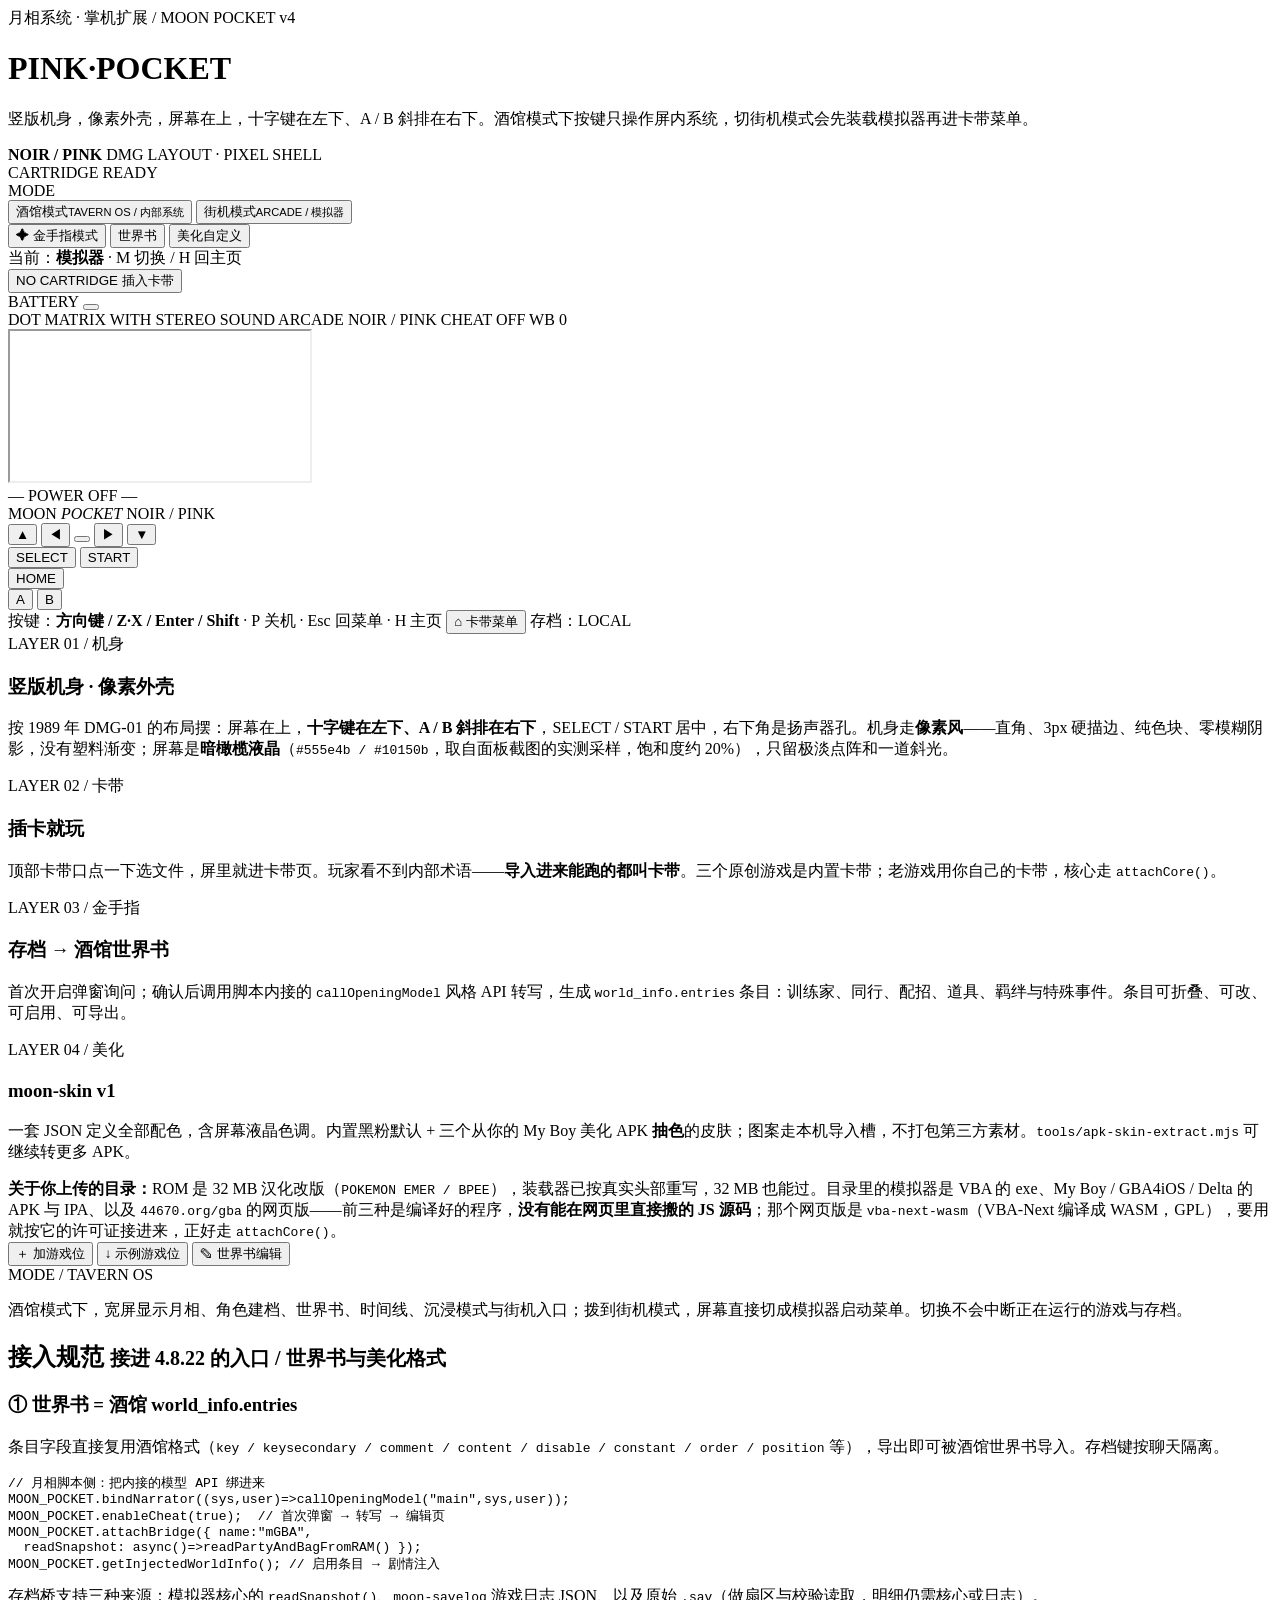
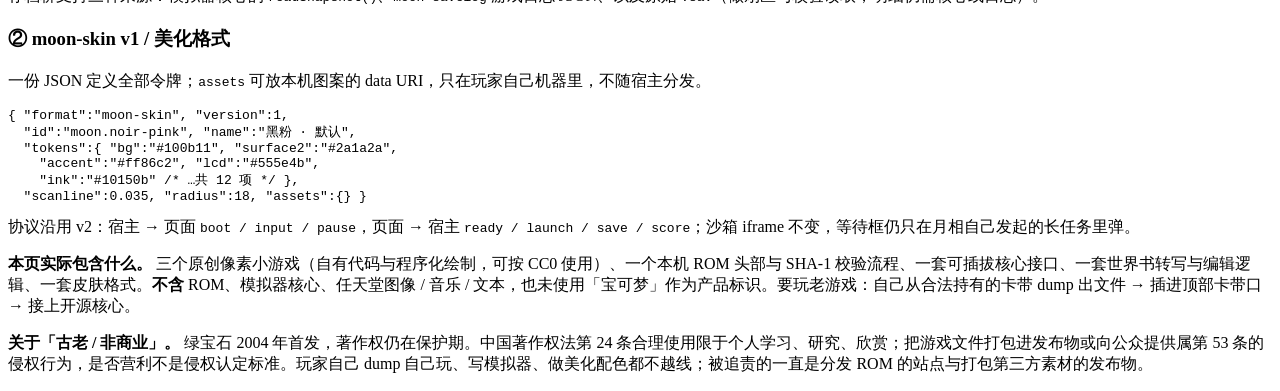
==== pocket/src/shell.html @ f13843cd "feat: v5.1.0 正名 + 金手指台 + 掌机拆件 - 正名：面板抬头、更新提示、导出文档、导入 JSON 的 name 全部改用正式全名   「Doki♥Doki！我要成为后宫王！～为了全C" ====
<!doctype html>
<html lang="zh-CN">
<head>
<meta charset="utf-8">
<meta name="viewport" content="width=device-width, initial-scale=1">
<title>月相系统 · MOON POCKET / 黑粉掌机 v3</title>
<link rel="preconnect" href="https://fonts.googleapis.com">
<link rel="preconnect" href="https://fonts.gstatic.com" crossorigin>
<link href="https://fonts.googleapis.com/css2?family=Chakra+Petch:wght@500;600;700&family=JetBrains+Mono:wght@400;500;700&display=swap" rel="stylesheet">
<style>
/*__POCKET_CSS__*/
</style>
</head>
<body data-mode="arcade" data-cheat="off">

<header class="masthead reveal" data-d="0">
  <div>
    <div class="eyebrow">月相系统 · 掌机扩展 / MOON POCKET v4</div>
    <h1>PINK<em>·</em>POCKET</h1>
    <p class="subhead">竖版机身，像素外壳，屏幕在上，十字键在左下、A / B 斜排在右下。酒馆模式下按键只操作屏内系统，切街机模式会先装载模拟器再进卡带菜单。</p>
  </div>
  <div class="mast-meta">
    <b>NOIR / PINK</b>
    <span>DMG LAYOUT · PIXEL SHELL<br>CARTRIDGE READY</span>
  </div>
</header>

<div class="mode-bar reveal" data-d="1">
  <div class="mode-inner">
    <span class="mode-label">MODE</span>
    <div class="mode-switch" role="group" aria-label="模式切换">
      <span class="mode-thumb" aria-hidden="true"></span>
      <button type="button" id="mode-tavern" aria-pressed="false">酒馆模式<small>TAVERN OS / 内部系统</small></button>
      <button type="button" id="mode-arcade" aria-pressed="true">街机模式<small>ARCADE / 模拟器</small></button>
    </div>
    <div class="mode-tools">
      <button type="button" class="chip-btn" id="cheat-btn" aria-pressed="false">✦ 金手指模式</button>
      <button type="button" class="chip-btn" id="wb-btn">世界书</button>
      <button type="button" class="chip-btn" id="skin-btn">美化自定义</button>
    </div>
    <span class="mode-state"><i aria-hidden="true"></i>当前：<b id="mode-name">模拟器</b> · M 切换 / H 回主页</span>
  </div>
</div>

<div class="ticker reveal" data-d="1" aria-hidden="true"><div class="ticker-track" id="ticker"></div></div>

<main class="stage">
  <section class="device-wrap reveal" data-d="2" aria-label="月相黑粉掌机">
    <div class="console is-on" id="console">
      <!-- 顶部：卡带口（点一下插卡）+ 电源推钮 -->
      <div class="cart-deck">
        <button type="button" class="cart-slot" id="cart-slot" aria-label="卡带槽：插入一张卡带">
          <span class="cart-notch" aria-hidden="true"></span>
          <span class="cart-label" id="cart-label">NO CARTRIDGE</span>
          <span class="cart-hint" id="cart-hint">插入卡带</span>
        </button>
        <div class="deck-power">
          <span class="led pwr" id="led-pwr" aria-hidden="true"></span>
          <span>BATTERY</span>
          <button type="button" class="slider" id="power-btn" role="switch" aria-checked="true" aria-label="电源开关"><i></i></button>
        </div>
      </div>

      <div class="bezel">
        <div class="bezel-bar">
          <span>DOT MATRIX WITH STEREO SOUND</span>
          <span class="chips">
            <span id="chip-mode">ARCADE</span>
            <span id="chip-skin">NOIR / PINK</span>
            <span id="chip-cheat">CHEAT OFF</span>
            <span id="chip-wb">WB 0</span>
          </span>
        </div>
        <div class="screen" id="screen">
          <iframe id="cart-frame" title="模拟器画面" sandbox="allow-scripts"></iframe>

          <!-- 酒馆内部系统：屏内 DOM 实字，清晰不模糊 -->
          <div class="screen-layer" id="tavern-os" hidden>
            <div class="sl-bar"><span>月相系统 / TAVERN OS</span><small id="os-clock">内部系统面板 · 按 H 回到这里</small></div>
            <div class="sl-scroll">
              <div class="os-grid" id="os-grid">
                <button type="button" class="os-tile" data-os="moon"><span class="no">01 / SYSTEM</span><b>月相</b><small>时钟与阶段推进</small><span class="stat" id="os-moon">上弦月 · 运行中</span></button>
                <button type="button" class="os-tile" data-os="chars"><span class="no">02 / SYSTEM</span><b>角色与建档</b><small>人物关系 / 数值</small><span class="stat">复用酒馆建档逻辑</span></button>
                <button type="button" class="os-tile" data-os="worldbook"><span class="no">03 / SYSTEM</span><b>世界书</b><small>口袋条目 / 词条折叠</small><span class="stat" id="os-wb">0 条 · 点击编辑</span></button>
                <button type="button" class="os-tile" data-os="timeline"><span class="no">04 / SYSTEM</span><b>时间线</b><small>事件导演 / 回忆</small><span class="stat">最近：雨夜屋檐</span></button>
                <button type="button" class="os-tile" data-os="galgame"><span class="no">05 / SYSTEM</span><b>沉浸模式</b><small>剧本稿 / 电影字幕</small><span class="stat">v4.8.20 样式</span></button>
                <button type="button" class="os-tile" data-os="arcade"><span class="no">06 / SYSTEM</span><b>街机模式</b><small>模拟器 / 插卡即玩</small><span class="stat">按 A 进入卡带菜单</span></button>
              </div>
              <div class="os-detail" id="os-detail"><b>提示</b> · 这块屏就是酒馆内部系统的显示位。点上面的模块看状态，点「世界书」直接进条目编辑，点「街机模式」切进模拟器。</div>
              <div class="os-feed" id="os-feed"></div>
            </div>
            <div class="os-hint" id="os-hint">↓ 下滑看设置与状态</div>
            <div class="os-foot">HOME 回此页 · 方向键 / A 操作卡带菜单 · 金手指开启后世界书条目会写进剧情注入位</div>
          </div>

          <!-- 卡带槽：对玩家只说「插卡 → 能玩」 -->
          <div class="screen-layer byor-layer" id="byor" hidden>
            <div class="sl-bar"><span>卡带 / CARTRIDGE</span><small>本机读取 · 不上传</small></div>
            <div class="sl-scroll">
              <h4>插一张卡带进去</h4>
              <p>选一个本机的卡带文件，就在这台机器里跑。系统本身<b>不带任何游戏</b>，也不会替你去下载。</p>
              <div class="byor-row">
                <button type="button" id="rom-btn">插入卡带</button>
                <button type="button" id="demo-core-btn">装载运行核心</button>
                <button type="button" class="mini" id="home-from-byor">回卡带菜单</button>
                <input type="file" id="rom-file" accept=".gba,.agb,.bin" hidden>
              </div>
              <div class="rom-card" id="rom-card" hidden></div>
              <p id="rom-result">还没有插卡。支持 1–64 MB 的 GBA 卡带镜像，含 32 MB 汉化改版；文件只在内存里读取。</p>
              <p class="coreline">运行核心：<b id="core-state">未装载</b></p>
              <p class="byor-warn">卡带请用你自己合法持有的那份。相关名称与作品归各自权利人，本项目不分发游戏文件。</p>
            </div>
          </div>

          <!-- 真实运行层：GBA 画面 240×160（正好 3:2，与屏幕同比，不会被拉伸） -->
          <div class="screen-layer core-stage" id="core-stage" hidden>
            <canvas id="core-canvas" width="240" height="160"></canvas>
            <div class="emu-hud">
              <span class="emu-name" id="emu-name">CORE</span>
              <span class="emu-stat"><b id="emu-fps">--</b> FPS</span>
              <button type="button" class="emu-btn" id="emu-cheat">金手指</button>
              <button type="button" class="emu-btn" id="emu-pause">暂停</button>
              <button type="button" class="emu-btn" id="emu-save">导出存档</button>
              <button type="button" class="emu-btn" id="core-back">← 卡带</button>
            </div>
            <div class="emu-tip" id="emu-tip">方向键移动 · A 确认 · B 取消 · START 菜单</div>
            <div class="emu-veil" id="emu-veil"><b>装载核心…</b><span id="emu-veil-text">正在初始化 WASM</span></div>
          </div>

          <!-- 金手指台：一键宏 + 代码 + 体检 -->
          <div class="screen-layer cheat-stage" id="cheat-stage" hidden>
            <div class="gt-bar"><span>GOLDEN LINK / 金手指</span><button type="button" class="mini" id="gt-back">← 回游戏</button></div>
            <div class="gt-scroll">
              <h4>一键</h4>
              <p class="gt-note">点一下就替你按，不改游戏数据。改版自带的修改器在 <b>START 菜单第二项</b>（条目名是乱码，就是它）——先点「打开游戏菜单」，再按方向键下、A。</p>
              <div class="gt-grid">
                <button type="button" data-macro="menu">打开游戏菜单<small>替你按 START</small></button>
                <button type="button" data-macro="mash">连打 A<small>跳过开场与对话</small></button>
                <button type="button" data-macro="speed">加速 ×1<small>点一下换一档</small></button>
                <button type="button" data-macro="pause">暂停 / 继续<small>省电</small></button>
              </div>
              <h4>金手指代码</h4>
              <p class="gt-note" id="gt-engine">正在体检核心…</p>
              <textarea id="gt-code" spellcheck="false" placeholder="一行一条：CBA 12025BC0 03E7　/　GSA 02025BC0000F423F"></textarea>
              <div class="gt-row">
                <button type="button" id="gt-apply">交给游戏</button>
                <button type="button" class="mini" id="gt-test">再体检一次</button>
                <button type="button" class="mini" id="gt-clear">清空</button>
              </div>
              <ul class="gt-list" id="gt-list"></ul>
            </div>
          </div>

          <!-- 切换到街机模式时的装载过程 -->
          <div class="screen-layer boot-layer" id="boot" hidden>
            <div class="boot-box">
              <div class="boot-title">LOADING CORE</div>
              <div class="boot-bar"><i id="boot-fill"></i></div>
              <div class="boot-line" id="boot-line">正在装载模拟器组件…</div>
              <div class="boot-hint" id="boot-hint">MOON EMU · 0 / 4</div>
            </div>
          </div>

          <div class="screen-layer" id="screen-msg" hidden style="align-items:center;justify-content:center;text-align:center;padding:24px"></div>
          <div class="off-veil">— POWER OFF —</div>
        </div>
        <div class="bezel-foot">
          <span class="led cheat" id="led-cheat" aria-hidden="true"></span>
          <span class="mark">MOON <em>POCKET</em></span>
          <span class="tagline" id="brand-skin">NOIR / PINK</span>
        </div>
      </div>

      <div class="control-deck">
        <div class="dpad" aria-label="十字方向键">
          <button type="button" class="up" data-btn="up" aria-label="上">▲</button>
          <button type="button" class="left" data-btn="left" aria-label="左">◀</button>
          <button type="button" class="mid" tabindex="-1" aria-hidden="true"></button>
          <button type="button" class="right" data-btn="right" aria-label="右">▶</button>
          <button type="button" class="down-k" data-btn="down" aria-label="下">▼</button>
        </div>
        <div class="sys-col">
          <div class="sys-btns">
            <button type="button" data-btn="select" aria-label="SELECT 键">SELECT</button>
            <button type="button" data-btn="start" aria-label="START 键">START</button>
          </div>
          <button type="button" class="home-btn" id="home-btn" aria-label="HOME 键">HOME</button>
        </div>
        <div class="ab" aria-label="A / B 动作键">
          <button type="button" class="a" data-btn="a" aria-label="A 键">A</button>
          <button type="button" class="b" data-btn="b" aria-label="B 键">B</button>
        </div>
      </div>
      <div class="speaker" aria-hidden="true"><i></i><i></i><i></i><i></i><i></i><i></i><i></i><i></i><i></i></div>
    </div>

    <div class="device-caption">
      <span>按键：<b>方向键 / Z·X / Enter / Shift</b> · P 关机 · Esc 回菜单 · H 主页</span>
      <span><button type="button" id="menu-btn">⌂ 卡带菜单</button> <span id="save-caption">存档：LOCAL</span></span>
    </div>
  </section>

  <aside class="rail reveal" data-d="3" aria-label="机器剖面">
    <div class="rail-row">
      <span class="idx">LAYER 01 / 机身</span>
      <h3>竖版机身 · 像素外壳</h3>
      <p>按 1989 年 DMG-01 的布局摆：屏幕在上，<b>十字键在左下、A / B 斜排在右下</b>，SELECT / START 居中，右下角是扬声器孔。机身走<b>像素风</b>——直角、3px 硬描边、纯色块、零模糊阴影，没有塑料渐变；屏幕是<b>暗橄榄液晶</b>（<code>#555e4b / #10150b</code>，取自面板截图的实测采样，饱和度约 20%），只留极淡点阵和一道斜光。</p>
    </div>
    <div class="rail-row">
      <span class="idx">LAYER 02 / 卡带</span>
      <h3>插卡就玩</h3>
      <p>顶部卡带口点一下选文件，屏里就进卡带页。玩家看不到内部术语——<b>导入进来能跑的都叫卡带</b>。三个原创游戏是内置卡带；老游戏用你自己的卡带，核心走 <code>attachCore()</code>。</p>
    </div>
    <div class="rail-row">
      <span class="idx">LAYER 03 / 金手指</span>
      <h3>存档 → 酒馆世界书</h3>
      <p>首次开启弹窗询问；确认后调用脚本内接的 <code>callOpeningModel</code> 风格 API 转写，生成 <code>world_info.entries</code> 条目：训练家、同行、配招、道具、羁绊与特殊事件。条目可折叠、可改、可启用、可导出。</p>
    </div>
    <div class="rail-row">
      <span class="idx">LAYER 04 / 美化</span>
      <h3>moon-skin v1</h3>
      <p>一套 JSON 定义全部配色，含屏幕液晶色调。内置黑粉默认 + 三个从你的 My Boy 美化 APK <b>抽色</b>的皮肤；图案走本机导入槽，不打包第三方素材。<code>tools/apk-skin-extract.mjs</code> 可继续转更多 APK。</p>
    </div>
    <div class="rail-note"><b>关于你上传的目录：</b>ROM 是 32 MB 汉化改版（<code>POKEMON EMER / BPEE</code>），装载器已按真实头部重写，32 MB 也能过。目录里的模拟器是 VBA 的 exe、My Boy / GBA4iOS / Delta 的 APK 与 IPA、以及 <code>44670.org/gba</code> 的网页版——前三种是编译好的程序，<b>没有能在网页里直接搬的 JS 源码</b>；那个网页版是 <code>vba-next-wasm</code>（VBA-Next 编译成 WASM，GPL），要用就按它的许可证接进来，正好走 <code>attachCore()</code>。</div>
    <div class="rail-tools">
      <button type="button" id="import-btn">＋ 加游戏位</button>
      <button type="button" id="sample-btn">↓ 示例游戏位</button>
      <button type="button" id="wb-open-rail">✎ 世界书编辑</button>
    </div>
    <input type="file" id="cart-file" accept=".json,application/json" hidden>
  </aside>
</main>

<section class="tavern-view" id="tavern-view" aria-label="酒馆模式说明">
  <div class="tavern-panel">
    <span class="tag">MODE / TAVERN OS</span>
    <p>酒馆模式下，宽屏显示月相、角色建档、世界书、时间线、沉浸模式与街机入口；拨到街机模式，屏幕直接切成模拟器启动菜单。切换不会中断正在运行的游戏与存档。</p>
  </div>
</section>

<section class="spec reveal" data-d="4" aria-labelledby="spec-h">
  <div class="section-head"><h2 id="spec-h">接入规范 <small>接进 4.8.22 的入口 / 世界书与美化格式</small></h2></div>
  <div class="spec-grid">
    <div class="spec-cell">
      <h3>① 世界书 = 酒馆 world_info.entries</h3>
      <p>条目字段直接复用酒馆格式（<code>key / keysecondary / comment / content / disable / constant / order / position</code> 等），导出即可被酒馆世界书导入。存档键按聊天隔离。</p>
<pre><span class="s">// 月相脚本侧：把内接的模型 API 绑进来</span>
MOON_POCKET.<span class="k">bindNarrator</span>((sys,user)=&gt;callOpeningModel(<span class="s">"main"</span>,sys,user));
MOON_POCKET.<span class="k">enableCheat</span>(true);  <span class="s">// 首次弹窗 → 转写 → 编辑页</span>
MOON_POCKET.<span class="k">attachBridge</span>({ name:<span class="s">"mGBA"</span>,
  readSnapshot: async()=&gt;readPartyAndBagFromRAM() });
MOON_POCKET.<span class="k">getInjectedWorldInfo</span>(); <span class="s">// 启用条目 → 剧情注入</span></pre>
      <p style="margin-top:12px">存档桥支持三种来源：模拟器核心的 <code>readSnapshot()</code>、<code>moon-savelog</code> 游戏日志 JSON、以及原始 <code>.sav</code>（做扇区与校验读取，明细仍需核心或日志）。</p>
    </div>
    <div class="spec-cell">
      <h3>② moon-skin v1 / 美化格式</h3>
      <p>一份 JSON 定义全部令牌；<code>assets</code> 可放本机图案的 data URI，只在玩家自己机器里，不随宿主分发。</p>
<pre>{ <span class="k">"format"</span>:<span class="s">"moon-skin"</span>, <span class="k">"version"</span>:1,
  <span class="k">"id"</span>:<span class="s">"moon.noir-pink"</span>, <span class="k">"name"</span>:<span class="s">"黑粉 · 默认"</span>,
  <span class="k">"tokens"</span>:{ <span class="k">"bg"</span>:<span class="s">"#100b11"</span>, <span class="k">"surface2"</span>:<span class="s">"#2a1a2a"</span>,
    <span class="k">"accent"</span>:<span class="s">"#ff86c2"</span>, <span class="k">"lcd"</span>:<span class="s">"#555e4b"</span>,
    <span class="k">"ink"</span>:<span class="s">"#10150b"</span> <span class="s">/* …共 12 项 */</span> },
  <span class="k">"scanline"</span>:0.035, <span class="k">"radius"</span>:18, <span class="k">"assets"</span>:{} }</pre>
      <p style="margin-top:12px">协议沿用 v2：宿主 → 页面 <code>boot / input / pause</code>，页面 → 宿主 <code>ready / launch / save / score</code>；沙箱 iframe 不变，等待框仍只在月相自己发起的长任务里弹。</p>
    </div>
  </div>
</section>

<footer class="legal reveal" data-d="4">
  <p><b>本页实际包含什么。</b> 三个原创像素小游戏（自有代码与程序化绘制，可按 CC0 使用）、一个本机 ROM 头部与 SHA-1 校验流程、一套可插拔核心接口、一套世界书转写与编辑逻辑、一套皮肤格式。<b>不含</b> ROM、模拟器核心、任天堂图像 / 音乐 / 文本，也未使用「宝可梦」作为产品标识。要玩老游戏：自己从合法持有的卡带 dump 出文件 → 插进顶部卡带口 → 接上开源核心。</p>
  <p><b>关于「古老 / 非商业」。</b> 绿宝石 2004 年首发，著作权仍在保护期。中国著作权法第 24 条合理使用限于个人学习、研究、欣赏；把游戏文件打包进发布物或向公众提供属第 53 条的侵权行为，是否营利不是侵权认定标准。玩家自己 dump 自己玩、写模拟器、做美化配色都不越线；被追责的一直是分发 ROM 的站点与打包第三方素材的发布物。</p>
</footer>

<!-- 首次开启金手指：询问是否转写世界书 -->
<div class="overlay" id="cheat-overlay" hidden>
  <div class="dialog" role="dialog" aria-modal="true" aria-labelledby="cheat-title">
    <span class="tag">GOLDEN LINK / 金手指模式</span>
    <h2 id="cheat-title">把存档里的宝可梦写成世界书？</h2>
    <p>开启后，酒馆侧会通过存档桥读取训练家、同行宝可梦、等级与配招、携带道具、羁绊和特殊事件，调用脚本内接的转写 API 生成酒馆世界书条目。数据只存在本系统内部，可随时修改、停用或导出。</p>
    <div class="src" id="cheat-src">数据源：内置示例存档（原创）</div>
    <div class="row">
      <button type="button" class="primary" id="cheat-yes">是，转成世界书</button>
      <button type="button" id="cheat-no">先不用</button>
    </div>
    <small>只在第一次开启时询问。之后点顶栏「世界书」或屏内对应模块即可直接进编辑页。</small>
  </div>
</div>

<!-- 世界书编辑页 -->
<div class="overlay" id="wb-overlay" hidden>
  <section class="wb-panel" role="dialog" aria-modal="true" aria-labelledby="wb-title">
    <header class="wb-head">
      <div><span class="tag">WORLD INFO / 世界书</span><h2 id="wb-title">口袋世界书 · 条目编辑</h2></div>
      <div class="wb-actions">
        <button type="button" id="wb-rebuild">重新转写</button>
        <button type="button" id="wb-import-btn">导入</button>
        <button type="button" id="wb-export-btn">导出</button>
        <button type="button" class="primary" id="wb-save-btn">保存</button>
        <button type="button" id="wb-close" aria-label="关闭">×</button>
      </div>
      <input type="file" id="wb-file" accept=".json,application/json" hidden>
    </header>
    <div class="wb-meta">来源 <b id="wb-source">—</b> · 条目 <b id="wb-count">0</b> · 已启用 <b id="wb-enabled">0</b> · 存档键 <span id="wb-key">—</span></div>
    <div class="wb-body">
      <div class="wb-list" id="wb-list"></div>
      <aside class="wb-preview">
        <h3>剧情调用预览</h3>
        <p>启用的条目按酒馆 world_info 的注入方式进入提示词。下面是当前会送进剧情的内容。</p>
        <pre id="wb-inject">（还没有启用的条目）</pre>
      </aside>
    </div>
    <footer class="wb-foot">
      <label><input type="checkbox" id="wb-enable-all"> 全部启用</label>
      <span>点标题可收起 / 展开条目 · 关键词用逗号分隔 · 保存后剧情里即可调用</span>
    </footer>
  </section>
</div>

<!-- 美化抽屉 -->
<aside class="skin-drawer" id="skin-drawer" hidden aria-label="美化自定义">
  <div class="skin-head">
    <div><span class="tag" style="font:600 10px/1.4 var(--font-mono);letter-spacing:.3em;color:var(--color-accent)">MOON-SKIN v1</span><h2>美化自定义</h2></div>
    <button type="button" id="skin-close" aria-label="关闭">×</button>
  </div>
  <div class="skin-sec">
    <h3>内置皮肤</h3>
    <div id="skin-presets"></div>
  </div>
  <div class="skin-sec">
    <h3>导入 / 导出</h3>
    <div class="skin-row">
      <button type="button" id="skin-import-btn">导入 .moonskin.json</button>
      <button type="button" id="skin-export-btn">导出当前皮肤</button>
      <button type="button" id="skin-art-btn">导入本机图案</button>
      <button type="button" id="skin-reset">恢复黑粉默认</button>
      <input type="file" id="skin-file" accept=".json,.moonskin.json,application/json" hidden>
      <input type="file" id="skin-art-file" accept="image/png,image/jpeg,image/webp" hidden>
    </div>
    <p class="skin-note">导入只在本机读取。图案会作为 data URI 存在当前皮肤里，不上传、不随宿主分发；把你的 My Boy 美化 APK 转成皮肤文件用 <code>tools/apk-skin-extract.mjs</code>。</p>
  </div>
  <div class="skin-sec">
    <h3>屏幕扫描线</h3>
    <div class="skin-row"><label>强度 <input type="range" id="skin-scan" min="0" max="20" step="1" value="4"><span id="skin-scan-val">0.04</span></label></div>
  </div>
  <div class="skin-sec">
    <h3>当前皮肤 JSON</h3>
    <pre id="skin-json"></pre>
  </div>
</aside>

<div class="toast" id="toast" role="status" aria-live="polite"></div>

<script>
/*__POCKET_JS__*/
</script>
</body>
</html>
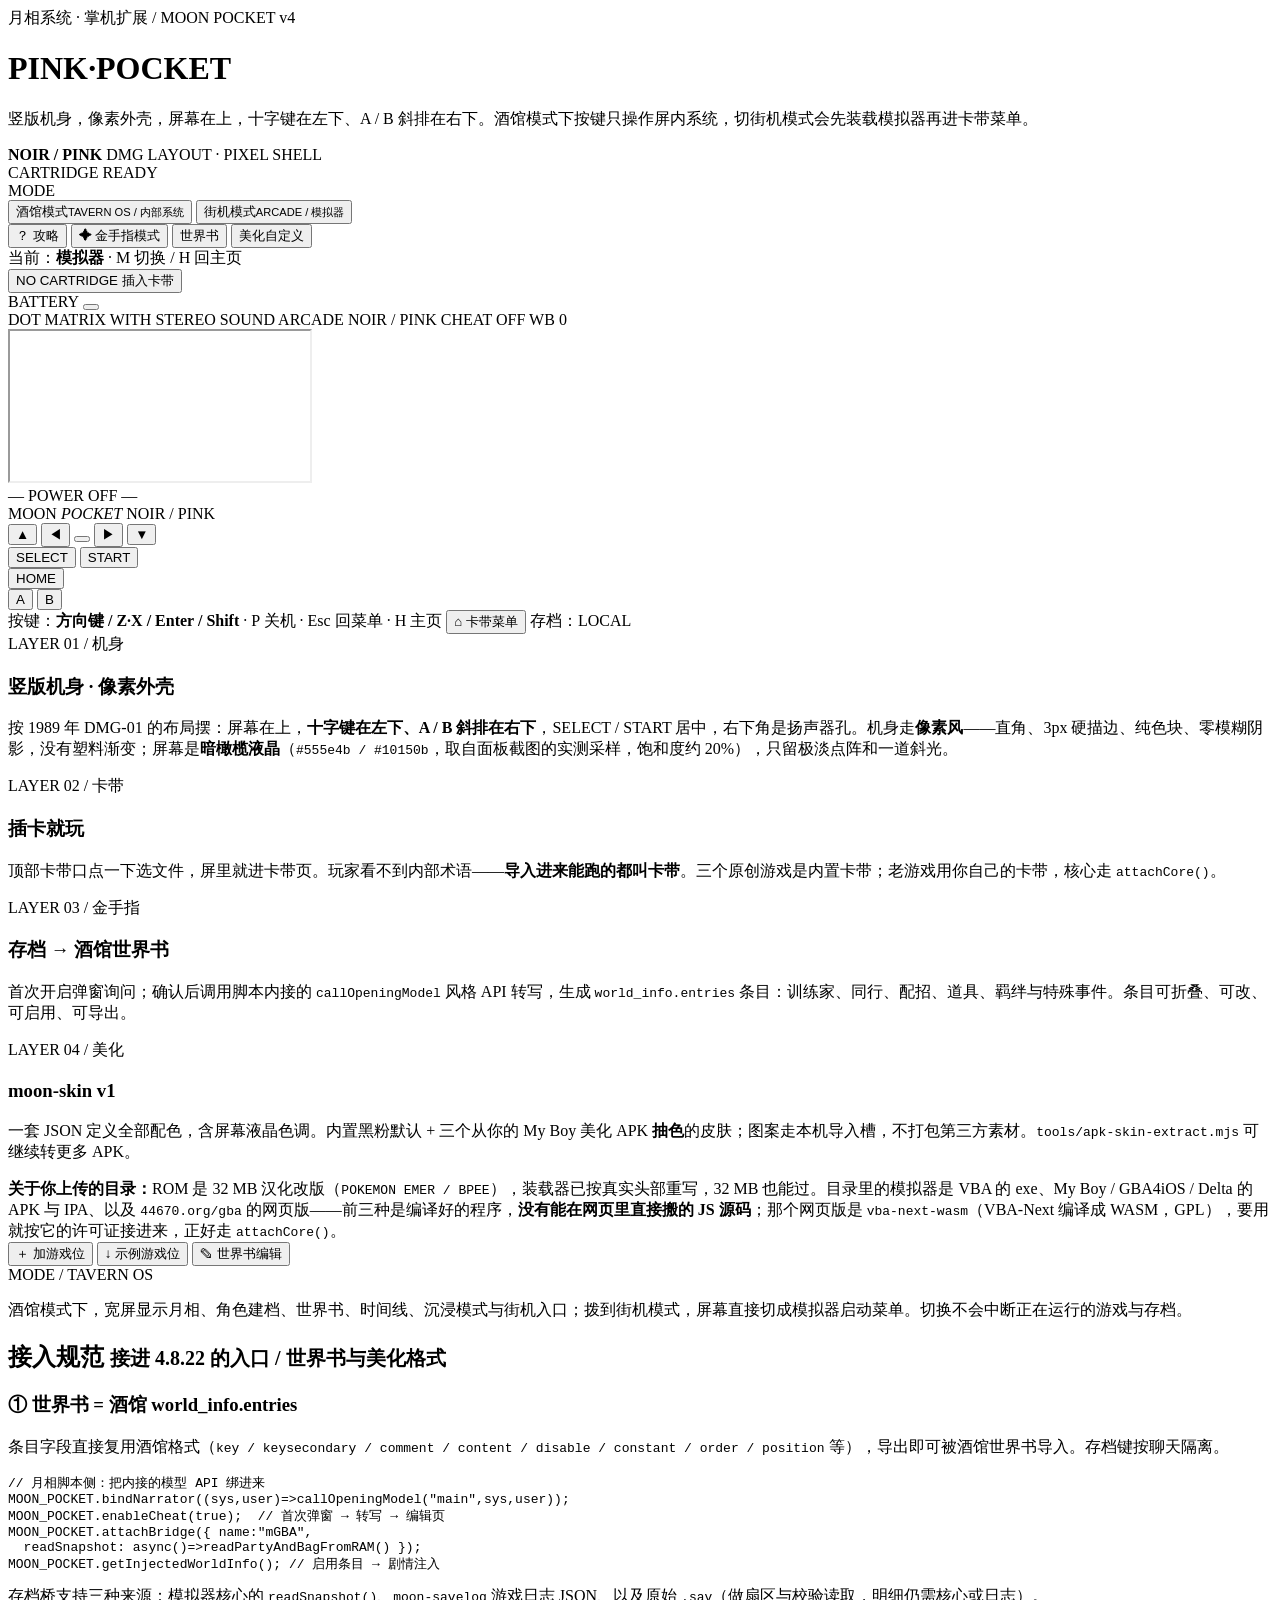
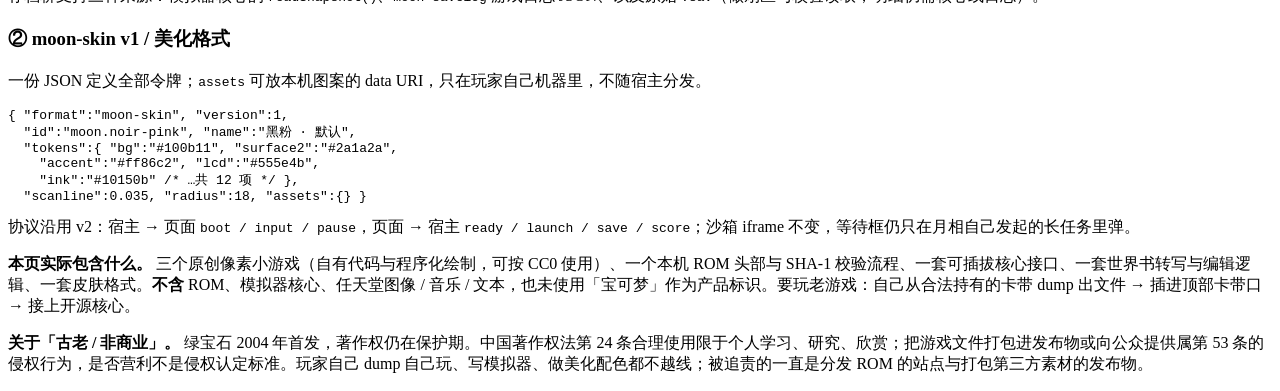
==== commit 884ba3d0: "feat: v5.3.0 内置攻略——卡关急救手册 卡带机里加了一份能随手翻的攻略，玩家卡住时不用切出去搜。  - pocket/src/guide.js（新）：九段流程（八枚徽章 + 联盟）+ 两段" ====
--- a/pocket/src/shell.html
+++ b/pocket/src/shell.html
@@ -34,6 +34,7 @@
       <button type="button" id="mode-arcade" aria-pressed="true">街机模式<small>ARCADE / 模拟器</small></button>
     </div>
     <div class="mode-tools">
+      <button type="button" class="chip-btn" id="guide-btn">？ 攻略</button>
       <button type="button" class="chip-btn" id="cheat-btn" aria-pressed="false">✦ 金手指模式</button>
       <button type="button" class="chip-btn" id="wb-btn">世界书</button>
       <button type="button" class="chip-btn" id="skin-btn">美化自定义</button>
@@ -118,6 +119,7 @@
             <div class="emu-hud">
               <span class="emu-name" id="emu-name">CORE</span>
               <span class="emu-stat"><b id="emu-fps">--</b> FPS</span>
+              <button type="button" class="emu-btn" id="emu-guide">攻略</button>
               <button type="button" class="emu-btn" id="emu-cheat">金手指</button>
               <button type="button" class="emu-btn" id="emu-pause">暂停</button>
               <button type="button" class="emu-btn" id="emu-save">导出存档</button>
@@ -348,6 +350,25 @@
   </div>
 </aside>
 
+<!-- 攻略抽屉：卡关时按一下 -->
+<aside class="guide-drawer" id="guide-drawer" hidden aria-label="攻略">
+  <div class="guide-head">
+    <div>
+      <span class="tag">WALKTHROUGH / 攻略</span>
+      <h2>卡关急救手册</h2>
+    </div>
+    <button type="button" id="guide-close" aria-label="关闭">×</button>
+  </div>
+  <p class="guide-lead">按徽章进度选一段。骨架按丰缘主干写，改版在这之上改了等级与道具位置，对不上就翻「卡关急救」那四条。</p>
+  <div class="guide-tabs" id="guide-tabs"></div>
+  <label class="guide-search">
+    <i class="mag" aria-hidden="true"></i>
+    <input type="search" id="guide-q" placeholder="搜：冲浪 / 徽章 / 存档 / 修改器" autocomplete="off">
+  </label>
+  <div class="guide-body" id="guide-body"></div>
+  <div class="guide-foot" id="guide-foot">进度记在这台机器里</div>
+</aside>
+
 <div class="toast" id="toast" role="status" aria-live="polite"></div>
 
 <script>
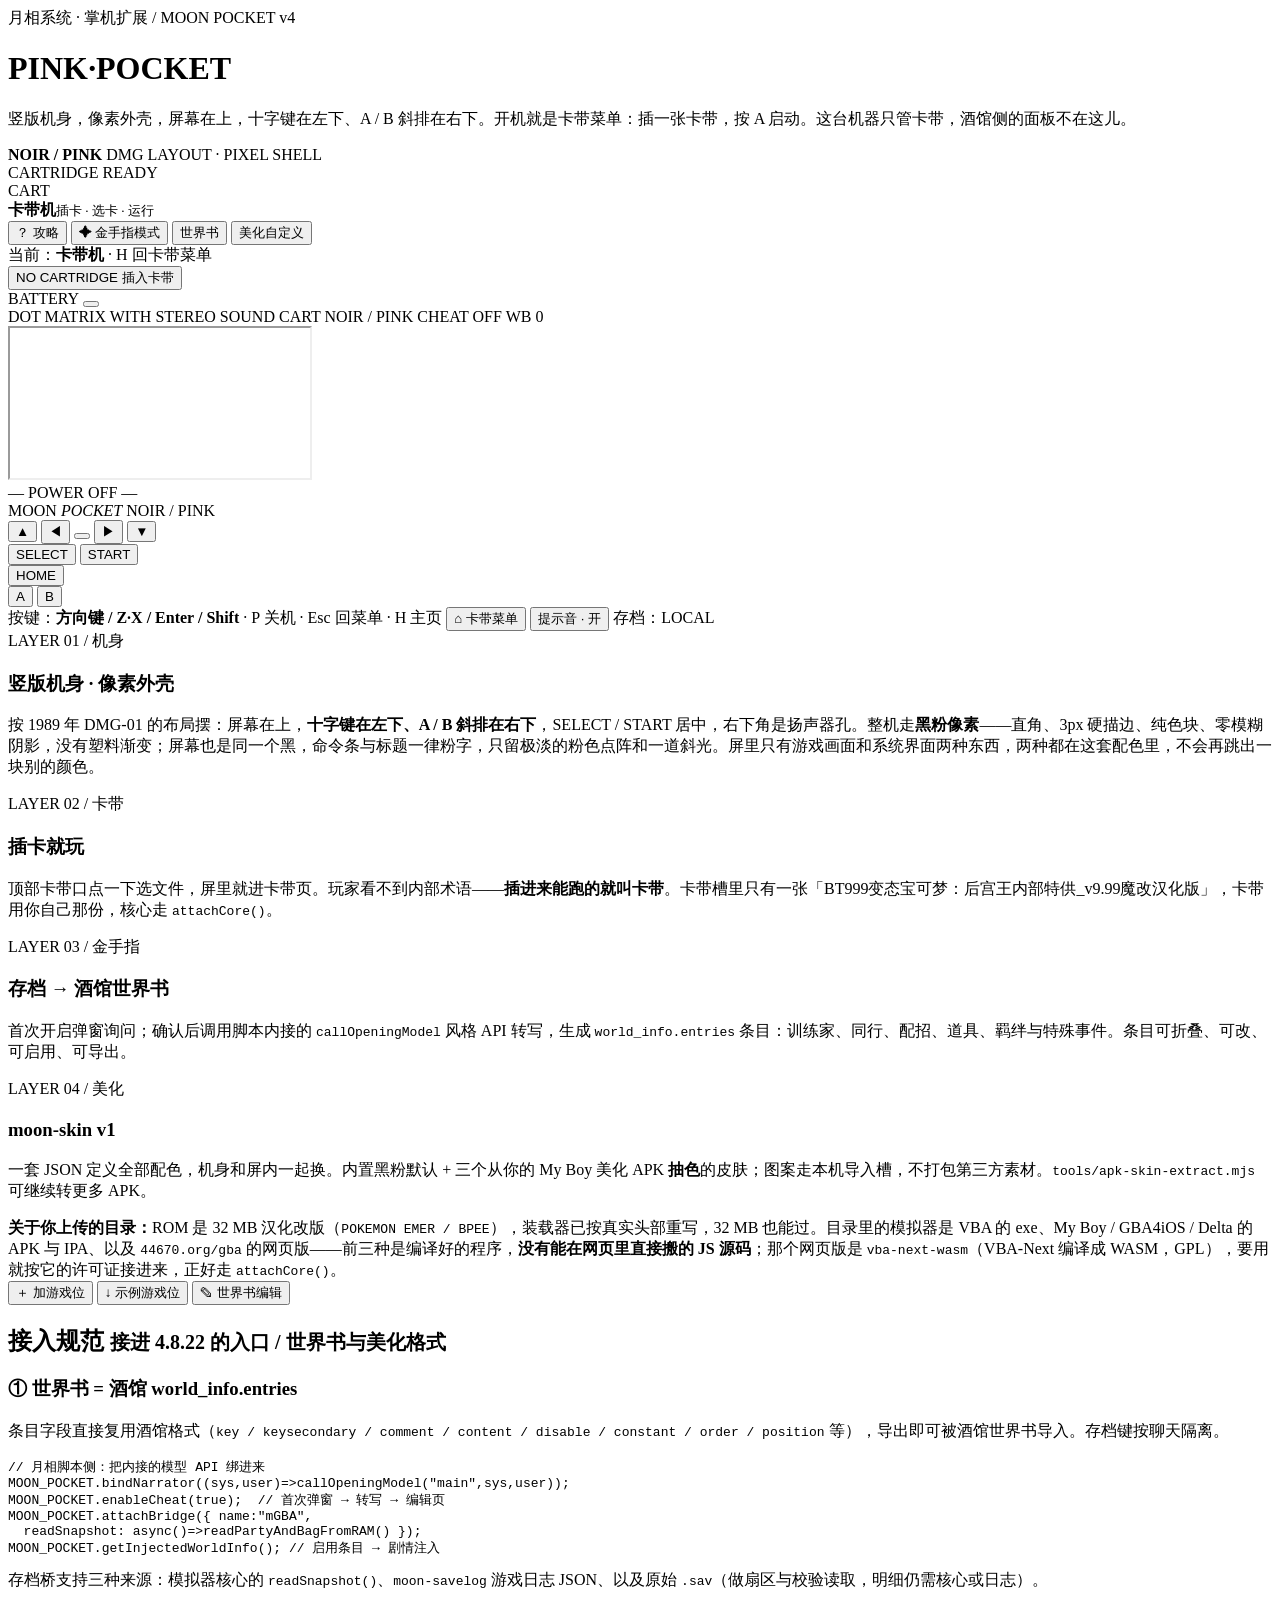
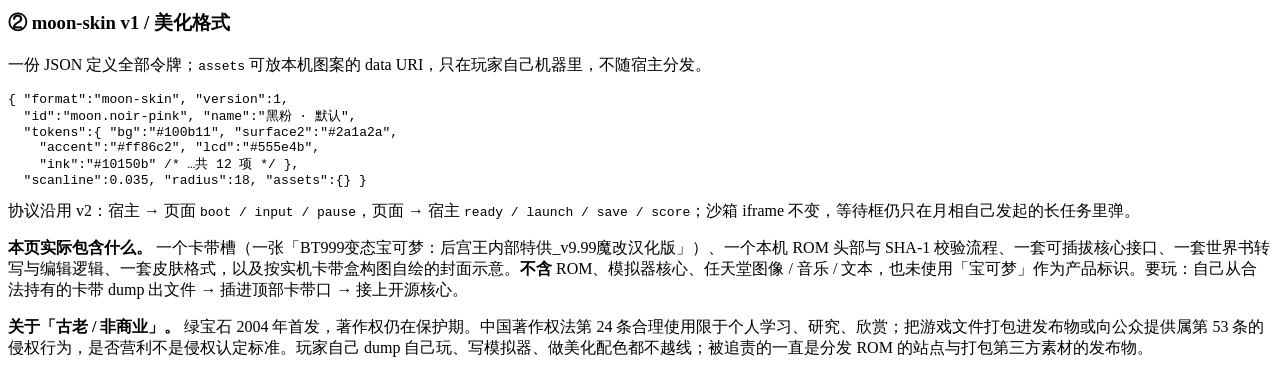
==== commit 1c68ffae: "feat: v5.8-v5.15 累积 - v5.8-v5.10 心声标签（[心声|角色名|内容]，position 4 / depth 0）+ 时间夹回 toast + 结局角标 - v5.11 卡" ====
--- a/pocket/src/shell.html
+++ b/pocket/src/shell.html
@@ -17,7 +17,7 @@
   <div>
     <div class="eyebrow">月相系统 · 掌机扩展 / MOON POCKET v4</div>
     <h1>PINK<em>·</em>POCKET</h1>
-    <p class="subhead">竖版机身，像素外壳，屏幕在上，十字键在左下、A / B 斜排在右下。酒馆模式下按键只操作屏内系统，切街机模式会先装载模拟器再进卡带菜单。</p>
+    <p class="subhead">竖版机身，像素外壳，屏幕在上，十字键在左下、A / B 斜排在右下。开机就是卡带菜单：插一张卡带，按 A 启动。这台机器只管卡带，酒馆侧的面板不在这儿。</p>
   </div>
   <div class="mast-meta">
     <b>NOIR / PINK</b>
@@ -27,11 +27,9 @@
 
 <div class="mode-bar reveal" data-d="1">
   <div class="mode-inner">
-    <span class="mode-label">MODE</span>
-    <div class="mode-switch" role="group" aria-label="模式切换">
-      <span class="mode-thumb" aria-hidden="true"></span>
-      <button type="button" id="mode-tavern" aria-pressed="false">酒馆模式<small>TAVERN OS / 内部系统</small></button>
-      <button type="button" id="mode-arcade" aria-pressed="true">街机模式<small>ARCADE / 模拟器</small></button>
+    <span class="mode-label">CART</span>
+    <div class="mode-chip" role="group" aria-label="卡带机">
+      <b>卡带机</b><small>插卡 · 选卡 · 运行</small>
     </div>
     <div class="mode-tools">
       <button type="button" class="chip-btn" id="guide-btn">？ 攻略</button>
@@ -39,7 +37,7 @@
       <button type="button" class="chip-btn" id="wb-btn">世界书</button>
       <button type="button" class="chip-btn" id="skin-btn">美化自定义</button>
     </div>
-    <span class="mode-state"><i aria-hidden="true"></i>当前：<b id="mode-name">模拟器</b> · M 切换 / H 回主页</span>
+    <span class="mode-state"><i aria-hidden="true"></i>当前：<b id="mode-name">卡带机</b> · H 回卡带菜单</span>
   </div>
 </div>
 
@@ -66,7 +64,7 @@
         <div class="bezel-bar">
           <span>DOT MATRIX WITH STEREO SOUND</span>
           <span class="chips">
-            <span id="chip-mode">ARCADE</span>
+            <span id="chip-mode">CART</span>
             <span id="chip-skin">NOIR / PINK</span>
             <span id="chip-cheat">CHEAT OFF</span>
             <span id="chip-wb">WB 0</span>
@@ -75,31 +73,13 @@
         <div class="screen" id="screen">
           <iframe id="cart-frame" title="模拟器画面" sandbox="allow-scripts"></iframe>
 
-          <!-- 酒馆内部系统：屏内 DOM 实字，清晰不模糊 -->
-          <div class="screen-layer" id="tavern-os" hidden>
-            <div class="sl-bar"><span>月相系统 / TAVERN OS</span><small id="os-clock">内部系统面板 · 按 H 回到这里</small></div>
-            <div class="sl-scroll">
-              <div class="os-grid" id="os-grid">
-                <button type="button" class="os-tile" data-os="moon"><span class="no">01 / SYSTEM</span><b>月相</b><small>时钟与阶段推进</small><span class="stat" id="os-moon">上弦月 · 运行中</span></button>
-                <button type="button" class="os-tile" data-os="chars"><span class="no">02 / SYSTEM</span><b>角色与建档</b><small>人物关系 / 数值</small><span class="stat">复用酒馆建档逻辑</span></button>
-                <button type="button" class="os-tile" data-os="worldbook"><span class="no">03 / SYSTEM</span><b>世界书</b><small>口袋条目 / 词条折叠</small><span class="stat" id="os-wb">0 条 · 点击编辑</span></button>
-                <button type="button" class="os-tile" data-os="timeline"><span class="no">04 / SYSTEM</span><b>时间线</b><small>事件导演 / 回忆</small><span class="stat">最近：雨夜屋檐</span></button>
-                <button type="button" class="os-tile" data-os="galgame"><span class="no">05 / SYSTEM</span><b>沉浸模式</b><small>剧本稿 / 电影字幕</small><span class="stat">v4.8.20 样式</span></button>
-                <button type="button" class="os-tile" data-os="arcade"><span class="no">06 / SYSTEM</span><b>街机模式</b><small>模拟器 / 插卡即玩</small><span class="stat">按 A 进入卡带菜单</span></button>
-              </div>
-              <div class="os-detail" id="os-detail"><b>提示</b> · 这块屏就是酒馆内部系统的显示位。点上面的模块看状态，点「世界书」直接进条目编辑，点「街机模式」切进模拟器。</div>
-              <div class="os-feed" id="os-feed"></div>
-            </div>
-            <div class="os-hint" id="os-hint">↓ 下滑看设置与状态</div>
-            <div class="os-foot">HOME 回此页 · 方向键 / A 操作卡带菜单 · 金手指开启后世界书条目会写进剧情注入位</div>
-          </div>
-
           <!-- 卡带槽：对玩家只说「插卡 → 能玩」 -->
           <div class="screen-layer byor-layer" id="byor" hidden>
             <div class="sl-bar"><span>卡带 / CARTRIDGE</span><small>本机读取 · 不上传</small></div>
             <div class="sl-scroll">
-              <h4>插一张卡带进去</h4>
-              <p>选一个本机的卡带文件，就在这台机器里跑。系统本身<b>不带任何游戏</b>，也不会替你去下载。</p>
+              <h4>BT999 变态宝可梦</h4>
+              <p class="byor-sub"><b>后宫王内部特供</b> · v9.99 魔改汉化版</p>
+              <p>槽里就这一张改版卡带：把你手上那份 ROM 选进来，就在这台机器里跑。机器本身<b>不带任何游戏</b>，也不会替你去下载。</p>
               <div class="byor-row">
                 <button type="button" id="rom-btn">插入卡带</button>
                 <button type="button" id="demo-core-btn">装载运行核心</button>
@@ -116,17 +96,55 @@
           <!-- 真实运行层：GBA 画面 240×160（正好 3:2，与屏幕同比，不会被拉伸） -->
           <div class="screen-layer core-stage" id="core-stage" hidden>
             <canvas id="core-canvas" width="240" height="160"></canvas>
+            <!-- 顶部工具条：一行只放高频的四个，剩下的收进「⋯」。
+                 以前七个按钮平铺，窄屏上互相顶到一起，「导出存档」会被挤出屏幕外。 -->
             <div class="emu-hud">
-              <span class="emu-name" id="emu-name">CORE</span>
-              <span class="emu-stat"><b id="emu-fps">--</b> FPS</span>
-              <button type="button" class="emu-btn" id="emu-guide">攻略</button>
-              <button type="button" class="emu-btn" id="emu-cheat">金手指</button>
-              <button type="button" class="emu-btn" id="emu-pause">暂停</button>
-              <button type="button" class="emu-btn" id="emu-save">导出存档</button>
-              <button type="button" class="emu-btn" id="core-back">← 卡带</button>
+              <div class="emu-hud-row">
+                <span class="emu-name" id="emu-name">CORE</span>
+                <span class="emu-stat"><b id="emu-fps">--</b> FPS</span>
+                <button type="button" class="emu-btn" id="emu-guide">攻略</button>
+                <button type="button" class="emu-btn" id="emu-map" aria-pressed="false" title="左上角那张手绘图：你走过的地方会自己画出来">地图</button>
+                <button type="button" class="emu-btn emu-more-btn" id="emu-more" aria-expanded="false" aria-controls="emu-more-panel" title="更多：金手指 / 刷新 / 暂停 / 导出存档">⋯</button>
+                <button type="button" class="emu-btn emu-back-btn" id="core-back" title="回卡带菜单">←<span class="emu-lbl"> 卡带</span></button>
+              </div>
+              <div class="emu-more" id="emu-more-panel" hidden>
+                <button type="button" class="emu-btn" id="emu-cheat" title="金手指：把存档转成世界书">金手指</button>
+                <button type="button" class="emu-btn" id="emu-refresh" title="用完便利道具点一下：替你开一次背包再退出来">刷新</button>
+                <button type="button" class="emu-btn" id="emu-pause">暂停</button>
+                <button type="button" class="emu-btn" id="emu-save" title="把这一局的存档导出成文件">导出存档</button>
+              </div>
             </div>
             <div class="emu-tip" id="emu-tip">方向键移动 · A 确认 · B 取消 · START 菜单</div>
             <div class="emu-veil" id="emu-veil"><b>装载核心…</b><span id="emu-veil-text">正在初始化 WASM</span></div>
+
+            <!-- 小地图：左上角那扇窗。不是游戏里的道具，是掌机自己照着画面描的。
+                 画布 192×144 按 1:1 CSS 像素显示（屏幕宽度够，DPR 2/3 下正好整数倍），
+                 所以地图是硬像素，不会被缩糊；标题栏只放名字和页码，按钮挪到脚条。 -->
+            <div class="map-panel" id="map-panel" hidden aria-label="小地图">
+              <div class="mp-head">
+                <span id="mp-title">手绘地图</span>
+                <span class="mp-page" id="mp-page">1/1</span>
+              </div>
+              <canvas id="mp-canvas" width="192" height="144"></canvas>
+              <div class="mp-foot">
+                <div class="mp-legend">
+                  <i class="mp-k you" aria-hidden="true"></i><span>你</span>
+                  <i class="mp-k in" aria-hidden="true">入</i>
+                  <i class="mp-k out" aria-hidden="true">出</i>
+                </div>
+                <button type="button" class="mp-key" id="mp-again" title="换一张白纸，从脚下重新画" aria-label="换一张白纸">新</button>
+                <button type="button" class="mp-key" id="mp-fold" title="收起 / 展开" aria-label="收起地图">–</button>
+              </div>
+            </div>
+
+            <div class="map-note" id="mp-note" hidden>
+              <div class="note-bar"><b>妈妈塞进包里的东西</b><small>MOM</small></div>
+              <div class="note-body">
+                <p>鞋给你换了新的。路我不认得，就照旧册子描了一张空的——你走过的地方，它会自己一格格画出来。进林子、钻洞窟、绕迷宫，翻页就是新的一张。</p>
+                <label class="mp-chk"><input type="checkbox" id="mp-auto" checked><span>进新地图时自动翻开</span></label>
+              </div>
+              <div class="note-foot"><button type="button" id="mp-note-ok">收下</button></div>
+            </div>
           </div>
 
           <!-- 金手指台：一键宏 + 代码 + 体检 -->
@@ -198,7 +216,7 @@
 
     <div class="device-caption">
       <span>按键：<b>方向键 / Z·X / Enter / Shift</b> · P 关机 · Esc 回菜单 · H 主页</span>
-      <span><button type="button" id="menu-btn">⌂ 卡带菜单</button> <span id="save-caption">存档：LOCAL</span></span>
+      <span><button type="button" id="menu-btn">⌂ 卡带菜单</button> <button type="button" id="chime-btn" aria-pressed="true" title="AI 回复完成时响一声">提示音 · 开</button> <span id="save-caption">存档：LOCAL</span></span>
     </div>
   </section>
 
@@ -206,12 +224,12 @@
     <div class="rail-row">
       <span class="idx">LAYER 01 / 机身</span>
       <h3>竖版机身 · 像素外壳</h3>
-      <p>按 1989 年 DMG-01 的布局摆：屏幕在上，<b>十字键在左下、A / B 斜排在右下</b>，SELECT / START 居中，右下角是扬声器孔。机身走<b>像素风</b>——直角、3px 硬描边、纯色块、零模糊阴影，没有塑料渐变；屏幕是<b>暗橄榄液晶</b>（<code>#555e4b / #10150b</code>，取自面板截图的实测采样，饱和度约 20%），只留极淡点阵和一道斜光。</p>
+      <p>按 1989 年 DMG-01 的布局摆：屏幕在上，<b>十字键在左下、A / B 斜排在右下</b>，SELECT / START 居中，右下角是扬声器孔。整机走<b>黑粉像素</b>——直角、3px 硬描边、纯色块、零模糊阴影，没有塑料渐变；屏幕也是同一个黑，命令条与标题一律粉字，只留极淡的粉色点阵和一道斜光。屏里只有游戏画面和系统界面两种东西，两种都在这套配色里，不会再跳出一块别的颜色。</p>
     </div>
     <div class="rail-row">
       <span class="idx">LAYER 02 / 卡带</span>
       <h3>插卡就玩</h3>
-      <p>顶部卡带口点一下选文件，屏里就进卡带页。玩家看不到内部术语——<b>导入进来能跑的都叫卡带</b>。三个原创游戏是内置卡带；老游戏用你自己的卡带，核心走 <code>attachCore()</code>。</p>
+      <p>顶部卡带口点一下选文件，屏里就进卡带页。玩家看不到内部术语——<b>插进来能跑的就叫卡带</b>。卡带槽里只有一张「BT999变态宝可梦：后宫王内部特供_v9.99魔改汉化版」，卡带用你自己那份，核心走 <code>attachCore()</code>。</p>
     </div>
     <div class="rail-row">
       <span class="idx">LAYER 03 / 金手指</span>
@@ -221,7 +239,7 @@
     <div class="rail-row">
       <span class="idx">LAYER 04 / 美化</span>
       <h3>moon-skin v1</h3>
-      <p>一套 JSON 定义全部配色，含屏幕液晶色调。内置黑粉默认 + 三个从你的 My Boy 美化 APK <b>抽色</b>的皮肤；图案走本机导入槽，不打包第三方素材。<code>tools/apk-skin-extract.mjs</code> 可继续转更多 APK。</p>
+      <p>一套 JSON 定义全部配色，机身和屏内一起换。内置黑粉默认 + 三个从你的 My Boy 美化 APK <b>抽色</b>的皮肤；图案走本机导入槽，不打包第三方素材。<code>tools/apk-skin-extract.mjs</code> 可继续转更多 APK。</p>
     </div>
     <div class="rail-note"><b>关于你上传的目录：</b>ROM 是 32 MB 汉化改版（<code>POKEMON EMER / BPEE</code>），装载器已按真实头部重写，32 MB 也能过。目录里的模拟器是 VBA 的 exe、My Boy / GBA4iOS / Delta 的 APK 与 IPA、以及 <code>44670.org/gba</code> 的网页版——前三种是编译好的程序，<b>没有能在网页里直接搬的 JS 源码</b>；那个网页版是 <code>vba-next-wasm</code>（VBA-Next 编译成 WASM，GPL），要用就按它的许可证接进来，正好走 <code>attachCore()</code>。</div>
     <div class="rail-tools">
@@ -232,13 +250,6 @@
     <input type="file" id="cart-file" accept=".json,application/json" hidden>
   </aside>
 </main>
-
-<section class="tavern-view" id="tavern-view" aria-label="酒馆模式说明">
-  <div class="tavern-panel">
-    <span class="tag">MODE / TAVERN OS</span>
-    <p>酒馆模式下，宽屏显示月相、角色建档、世界书、时间线、沉浸模式与街机入口；拨到街机模式，屏幕直接切成模拟器启动菜单。切换不会中断正在运行的游戏与存档。</p>
-  </div>
-</section>
 
 <section class="spec reveal" data-d="4" aria-labelledby="spec-h">
   <div class="section-head"><h2 id="spec-h">接入规范 <small>接进 4.8.22 的入口 / 世界书与美化格式</small></h2></div>
@@ -269,7 +280,7 @@
 </section>
 
 <footer class="legal reveal" data-d="4">
-  <p><b>本页实际包含什么。</b> 三个原创像素小游戏（自有代码与程序化绘制，可按 CC0 使用）、一个本机 ROM 头部与 SHA-1 校验流程、一套可插拔核心接口、一套世界书转写与编辑逻辑、一套皮肤格式。<b>不含</b> ROM、模拟器核心、任天堂图像 / 音乐 / 文本，也未使用「宝可梦」作为产品标识。要玩老游戏：自己从合法持有的卡带 dump 出文件 → 插进顶部卡带口 → 接上开源核心。</p>
+  <p><b>本页实际包含什么。</b> 一个卡带槽（一张「BT999变态宝可梦：后宫王内部特供_v9.99魔改汉化版」）、一个本机 ROM 头部与 SHA-1 校验流程、一套可插拔核心接口、一套世界书转写与编辑逻辑、一套皮肤格式，以及按实机卡带盒构图自绘的封面示意。<b>不含</b> ROM、模拟器核心、任天堂图像 / 音乐 / 文本，也未使用「宝可梦」作为产品标识。要玩：自己从合法持有的卡带 dump 出文件 → 插进顶部卡带口 → 接上开源核心。</p>
   <p><b>关于「古老 / 非商业」。</b> 绿宝石 2004 年首发，著作权仍在保护期。中国著作权法第 24 条合理使用限于个人学习、研究、欣赏；把游戏文件打包进发布物或向公众提供属第 53 条的侵权行为，是否营利不是侵权认定标准。玩家自己 dump 自己玩、写模拟器、做美化配色都不越线；被追责的一直是分发 ROM 的站点与打包第三方素材的发布物。</p>
 </footer>
 
@@ -292,7 +303,7 @@
 <div class="overlay" id="wb-overlay" hidden>
   <section class="wb-panel" role="dialog" aria-modal="true" aria-labelledby="wb-title">
     <header class="wb-head">
-      <div><span class="tag">WORLD INFO / 世界书</span><h2 id="wb-title">口袋世界书 · 条目编辑</h2></div>
+      <div><span class="tag">WORLD INFO / 世界书</span><h2 id="wb-title">后宫王神宠秘籍</h2></div>
       <div class="wb-actions">
         <button type="button" id="wb-rebuild">重新转写</button>
         <button type="button" id="wb-import-btn">导入</button>
@@ -302,12 +313,12 @@
       </div>
       <input type="file" id="wb-file" accept=".json,application/json" hidden>
     </header>
-    <div class="wb-meta">来源 <b id="wb-source">—</b> · 条目 <b id="wb-count">0</b> · 已启用 <b id="wb-enabled">0</b> · 存档键 <span id="wb-key">—</span></div>
+    <div class="wb-meta">《<b id="wb-name">后宫王神宠秘籍</b>》· 来源 <b id="wb-source">—</b> · 条目 <b id="wb-count">0</b> · 已启用 <b id="wb-enabled">0</b></div>
     <div class="wb-body">
       <div class="wb-list" id="wb-list"></div>
       <aside class="wb-preview">
         <h3>剧情调用预览</h3>
-        <p>启用的条目按酒馆 world_info 的注入方式进入提示词。下面是当前会送进剧情的内容。</p>
+        <p>启用的条目会随每轮请求注入到提示词里，下面是当前会送进剧情的内容。</p>
         <pre id="wb-inject">（还没有启用的条目）</pre>
       </aside>
     </div>
@@ -355,15 +366,16 @@
   <div class="guide-head">
     <div>
       <span class="tag">WALKTHROUGH / 攻略</span>
-      <h2>卡关急救手册</h2>
+      <h2>攻略手册</h2>
     </div>
     <button type="button" id="guide-close" aria-label="关闭">×</button>
   </div>
-  <p class="guide-lead">按徽章进度选一段。骨架按丰缘主干写，改版在这之上改了等级与道具位置，对不上就翻「卡关急救」那四条。</p>
+  <p class="guide-lead">五册：主线按徽章走，道具 / 精灵 / 进化按名字查，卡住了翻急救。上面搜什么都能搜，跨册。</p>
+  <div class="guide-vols" id="guide-vols"></div>
   <div class="guide-tabs" id="guide-tabs"></div>
   <label class="guide-search">
     <i class="mag" aria-hidden="true"></i>
-    <input type="search" id="guide-q" placeholder="搜：冲浪 / 徽章 / 存档 / 修改器" autocomplete="off">
+    <input type="search" id="guide-q" placeholder="搜：居合斩 / 金珠 / 进化 / 神兽 / 存档" autocomplete="off">
   </label>
   <div class="guide-body" id="guide-body"></div>
   <div class="guide-foot" id="guide-foot">进度记在这台机器里</div>
